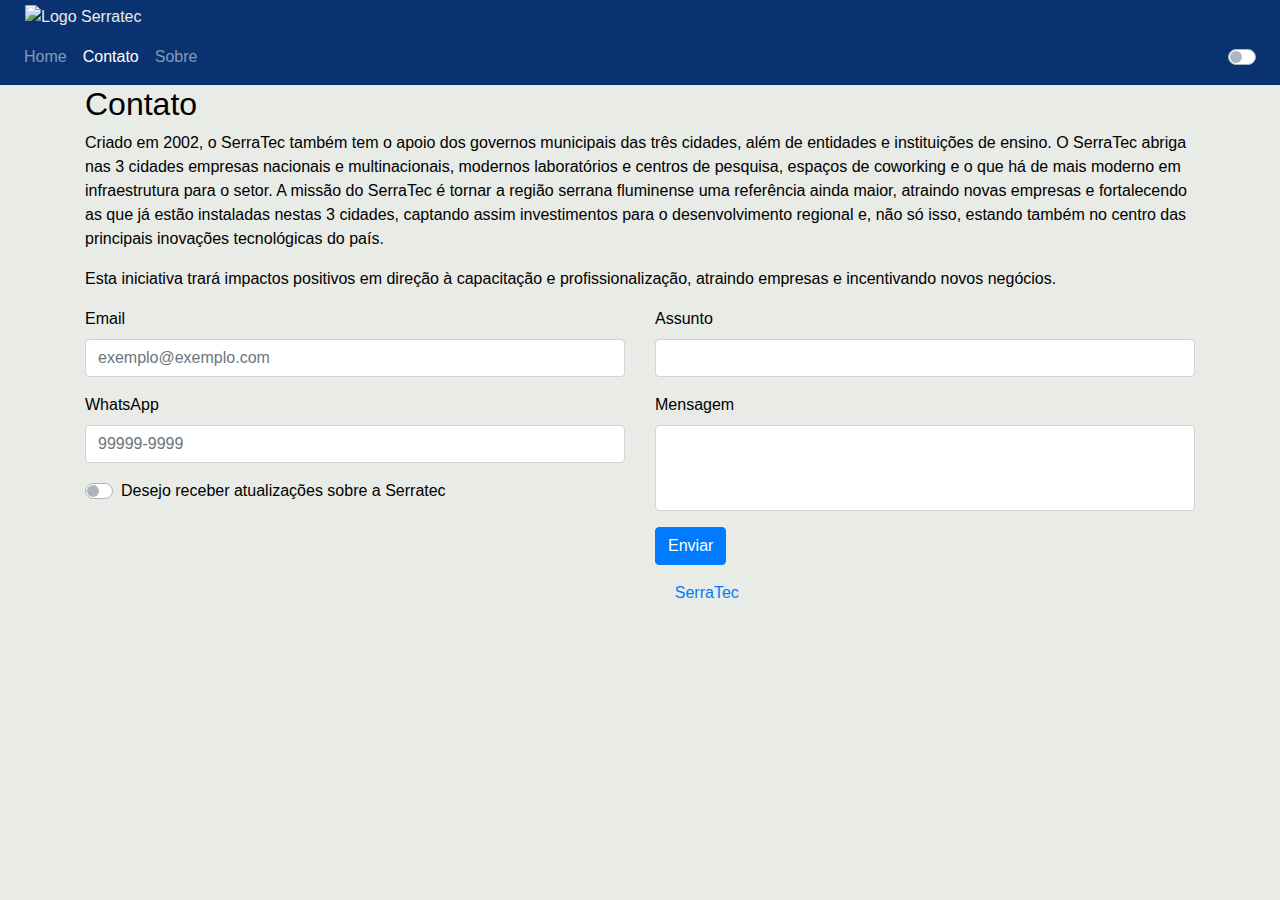
==== views/contato.html @ 1e86e5a4 "Adionando grandes melhorias e terminando o projeto" ====
<!DOCTYPE html>
<html lang="en">
<head>
    <meta charset="UTF-8">
    <meta name="viewport" content="width=device-width, initial-scale=1.0">
    
    <link rel="stylesheet" href="https://maxcdn.bootstrapcdn.com/bootstrap/4.5.2/css/bootstrap.min.css">
    <link rel="stylesheet" href="../css/jquery.toast.css">
    <link rel="stylesheet" href="../css/base.css">
    <link rel="icon" href="../img/Icon.png">
    <title>Serratec | Contato</title>
</head>
<body>
  <div class="container-fluid">
    <div class="row">
      <div class="col-sm-12 logo">
      <img class="logo-serratec" src="http://serratec.org/residencia-de-software/assets/images/logo-neq-serratec-bra-152x56.png" alt="Logo Serratec">
      </div>
      </div>
  </div>
      <nav class="navbar navbar-expand-lg navbar-dark sticky-top">
        <button class="navbar-toggler" type="button" data-toggle="collapse" data-target="#navbarSupportedContent" aria-controls="navbarSupportedContent" aria-expanded="false" aria-label="Toggle navigation">
          <span class="navbar-toggler-icon"></span>
        </button>
      
        <div class="collapse navbar-collapse" id="navbarSupportedContent">
          <ul class="navbar-nav nav-pills mr-auto">
            <li class="nav-item">
              <a class="nav-link" href="../index.html">Home </a>
            </li>
            <li class="nav-item">
              <a class="nav-link active" href="./contato.html">Contato </a>
            </li>
            <li class="nav-item">
              <a class="nav-link" href="./sobre.html">Sobre</a>
            </li>
          </ul>
          <div class="custom-control custom-switch">
            <input type="checkbox" class="custom-control-input" id="switch1" autocomplete="off">
            <label class="custom-control-label" for="switch1"><i class="fas fa-adjust"></i></label>
          </div> 
          </div>
          </nav>
      <div class="container">
        <div class="row"> 
        <div class="col-sm-12">
          <h2>Contato</h2>
          <p>Criado em 2002, o SerraTec também tem o apoio dos governos municipais das três cidades, além de entidades e instituições de ensino. O SerraTec abriga nas 3 cidades empresas nacionais e multinacionais, modernos laboratórios e centros de pesquisa, espaços de coworking e o que há de mais moderno em infraestrutura para o setor.
            A missão do SerraTec é tornar a região serrana fluminense uma referência ainda maior, atraindo novas empresas e fortalecendo as que já estão instaladas nestas 3 cidades, captando assim investimentos para o desenvolvimento regional e, não só isso, estando também no centro das principais inovações tecnológicas do país.</p>
          <p>Esta iniciativa trará impactos positivos em direção à capacitação e profissionalização, atraindo empresas e incentivando novos negócios.</p>

        </div> 
      </div>
        <div class="row">
          <div class="col-sm-6">
            <form action="#" class="needs-validation" novalidate>
              <div class="form-group">
                <label for="email">Email</label>
                <input type="email" pattern="[a-z0-9._%+-]+@[a-z0-9.-]+.[a-z]{2,}$" class="form-control" autocomplete="off" placeholder="exemplo@exemplo.com" id="email">
                <div class="valid-feedback">E-mail válido</div>
                <div class="invalid-feedback">Por favor insira um E-mail válido</div>
              </div>
              <div class="form-group">
                <label for="pwd">WhatsApp</label>
                <input type="tel" class="form-control required" pattern="[0-9]{5}-[0-9]{4}" autocomplete="off" placeholder="99999-9999" id="whatsapp">
                <div class="valid-feedback">Número válido.</div>
                <div class="invalid-feedback">Por favor insira uma número válido</div>
              </div>
              <div class="switch">
                <div class="custom-control custom-switch">
                  <input type="checkbox" class="custom-control-input" id="check">
                  <label class="custom-control-label" for="check">Desejo receber atualizações sobre a Serratec</label>
                </div>
              </div>
            </div>
            <div class="col-sm-6">
              <div class="form-group">
                <label for="assunto">Assunto</label>
                <input type="text" class="form-control" autocomplete="off" id="assunto">
        </div>
        <div class="form-group">
          <label for="comment">Mensagem </label>
          <textarea style="resize: none" class="form-control" rows="3" id="comment"></textarea>
        </div> 
        <button type="submit" class="btn btn-primary" id="enviar">Enviar</button>
      </div>
    </form>
    </div>
      </div>

    <div class="page-footer footer-copyright relative text-center py-3">© 2020 Copyright:
      <a href="http://serratec.org/"> SerraTec</a>
    </div> 


<script src="https://ajax.googleapis.com/ajax/libs/jquery/3.5.1/jquery.min.js"></script>
<script src="https://cdnjs.cloudflare.com/ajax/libs/popper.js/1.16.0/umd/popper.min.js"></script>
<script src="https://maxcdn.bootstrapcdn.com/bootstrap/4.5.2/js/bootstrap.min.js"></script>
<script src="https://kit.fontawesome.com/31a2144e07.js" crossorigin="anonymous"></script>
<script src="../js/jquery.toast.js"></script>
<script src="../js/base.js"></script>
<script src="../js/contato.js"></script>
</body>
</html>
---- css/base.css ----
:root {
    --color-primary: #124EB0;
    --color-secondary: #0B3270;
    --color-button-secundary: #808184;

    --color-font-primary: #E8EBE6;


    --success-alert: #1AD937;
    /*verdinho claro */

    --bg-dark: #232423;
    --bg-ligth-mode: #E8EBE6;

    --bg-dark-mode: #171716;

    --danger-alert: #BB1105;
}

div.jq-toast-wrap {
    background-color: var(--danger-alert);
}

img.logo-serratec {
    width: 10%;
    height: 100%;
    margin-left: 10px;
    margin-top: 5px;
}

.logo {
    background-color: var(--color-secondary);
}

img.imagem-turma {
    width: 100%;
    height: 100%;
    border-radius: 3%;
    margin-top: 15px;
    box-shadow: var(--color-button-secundary) 1px 1px 7px;

}

.navbar {
    background-color: var(--color-secondary);
}

.nav-pills .nav-link.active,
.nav-pills .show>.nav-link {
    background-color: var(--color-secondary);
}

.custom-control-input.is-valid:checked~.custom-control-label::before,
.was-validated .custom-control-input:valid:checked~.custom-control-label::before {
    background-color: var(--color-primary);
}

.custom-control-input.is-valid~.custom-control-label,
.was-validated .custom-control-input:valid~.custom-control-label {
    color: var(--bg-dark-mode);
}

.title {
    margin-top: 15px;
}

.card-title {
    text-align: center;
}

.leia {
    margin-top: 15px;
}

.saiba {
    margin-top: 15px;
}

.card {
    margin-top: 35px;
    box-shadow: var(--color-button-secundary) 1px 1px 7px;

}

.carousel-inner {
    margin-top: 50px;
    box-shadow: var(--color-button-secundary) 1px 1px 7px;

}

.carousel-inner img {
    width: 100%;
    height: 100%;

}

.text {
    margin-top: 50px;
}

.page-footer {
    position: sticky;
    left: 0;
    bottom: 0;
    margin-bottom: 0;
    width: 100%;
    color: var(--color-font-primary);
    text-align: center;
}
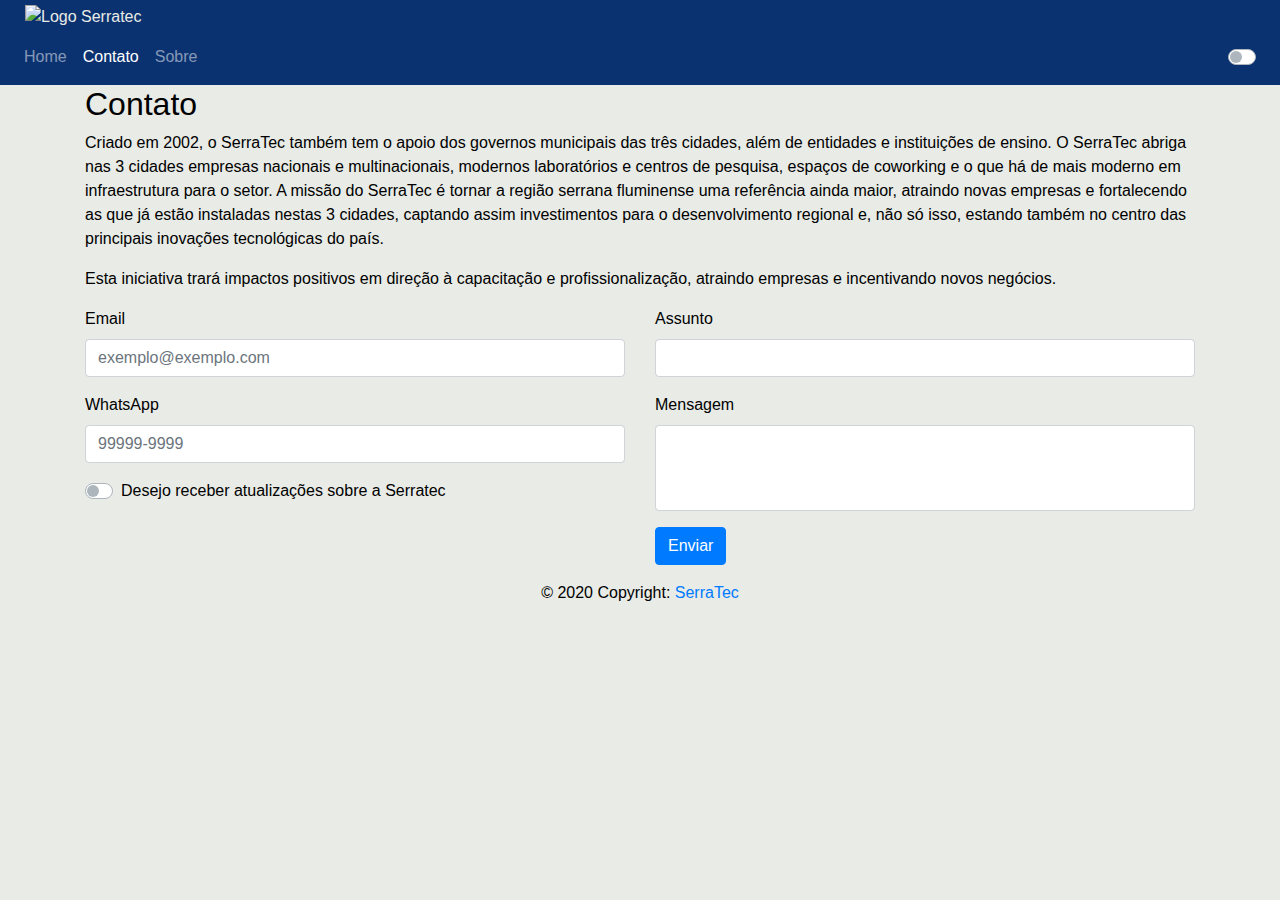
==== commit 93d36e80: "Comentando tudo" ====
--- a/views/contato.html
+++ b/views/contato.html
@@ -3,7 +3,6 @@
 <head>
     <meta charset="UTF-8">
     <meta name="viewport" content="width=device-width, initial-scale=1.0">
-    
     <link rel="stylesheet" href="https://maxcdn.bootstrapcdn.com/bootstrap/4.5.2/css/bootstrap.min.css">
     <link rel="stylesheet" href="../css/jquery.toast.css">
     <link rel="stylesheet" href="../css/base.css">
--- a/css/base.css
+++ b/css/base.css
@@ -2,18 +2,11 @@
     --color-primary: #124EB0;
     --color-secondary: #0B3270;
     --color-button-secundary: #808184;
-
     --color-font-primary: #E8EBE6;
-
-
-    --success-alert: #1AD937;
-    /*verdinho claro */
-
+    --success-alert: #1AD937;/*verdinho claro */
     --bg-dark: #232423;
     --bg-ligth-mode: #E8EBE6;
-
     --bg-dark-mode: #171716;
-
     --danger-alert: #BB1105;
 }
 
@@ -99,11 +92,10 @@
 }
 
 .page-footer {
-    position: sticky;
+    position: relative;
     left: 0;
     bottom: 0;
     margin-bottom: 0;
     width: 100%;
-    color: var(--color-font-primary);
     text-align: center;
 }